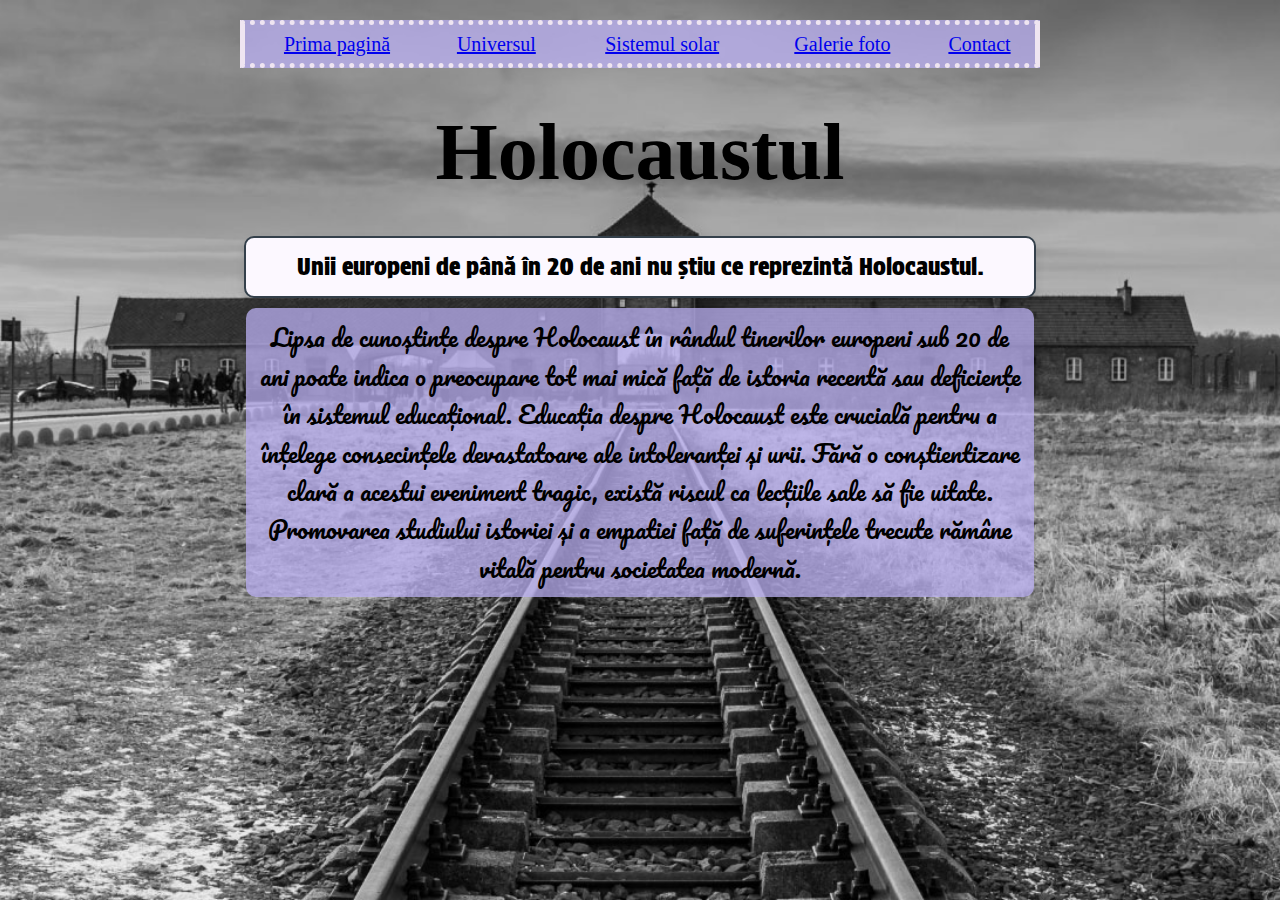
==== index.html @ efcb4573 "Update index.html" ====
<!DOCTYPE html>
<html lang="ro">
<head>
    <meta charset="UTF-8">
    <meta name="viewport" content="width=device-width, initial-scale=1.0">
    <title>Holocaustul</title>
    <link rel="stylesheet" type="text/css" href="style.css">
    <link href="https://fonts.googleapis.com/css2?family=Protest+Strike&display=swap" rel="stylesheet">
    <link href="https://fonts.googleapis.com/css2?family=Pacifico&display=swap" rel="stylesheet">
</head>
<body>
    <table>
        <tr>
            <td><a href="index.html">Prima pagină</a></td>
            <td><a href="index-universul.HTML">Universul</a></td>
            <td><a href="index-sistemul.HTML">Sistemul solar</a></td>
            <td><a href="index-galerie.HTML">Galerie foto</a></td>
            <td><a href="index-contact.HTML">Contact</a></td>
        </tr>
    </table>

    <h2>Holocaustul</h2>

    <div class="quote-box">
        Unii europeni de până în 20 de ani nu știu ce reprezintă Holocaustul.
    </div>

    <p>Lipsa de cunoștințe despre Holocaust în rândul tinerilor europeni sub 20 de ani poate indica o preocupare tot mai mică față de istoria recentă sau deficiențe în sistemul educațional. Educația despre Holocaust este crucială pentru a înțelege consecințele devastatoare ale intoleranței și urii. Fără o conștientizare clară a acestui eveniment tragic, există riscul ca lecțiile sale să fie uitate. Promovarea studiului istoriei și a empatiei față de suferințele trecute rămâne vitală pentru societatea modernă.</p>
</body>
</html>
---- style.css ----
/* Base styles */
body { 
    background-color: rgb(252, 255, 252);
    background-image: url('27Jan_holocaust_article-1366x768.jpg'); 
    background-size: cover;
    background-repeat: no-repeat; 
    background-attachment: fixed;
    background-position: center;
    font-family: 'Arial', sans-serif;
    color: #333;
    line-height: 1.6;
    margin: 0;
    padding: 0;
}
@media (orientation: landscape) {
    body {
        background-attachment: fixed; /* Fix background only in landscape orientation */
    }
}
h2 {
    text-align: center;
    font-family: 'Papyrus', cursive;
    font-size: 40px;
    color: rgb(0, 0, 0);
    margin: 20px 0;
}

/* Animation Definitions */
@keyframes fadeIn {
    0% { opacity: 0; }
    100% { opacity: 1; }
}

@keyframes bounceIn {
    0% { transform: translateY(-50px); opacity: 0; }
    50% { transform: translateY(10px); }
    100% { transform: translateY(0); opacity: 1; }
}

@keyframes popIn {
    0% { transform: scale(0.5); opacity: 0; }
    100% { transform: scale(1); opacity: 1; }
}

/* Animating Paragraphs */
p {
    text-align: center;
    font-family: "Pacifico", cursive;
    font-size: 16px;
    color: rgb(0, 0, 0);
    background-color: rgba(186, 175, 242, 0.751);
    padding: 10px;
    border-radius: 10px;
    margin: 10px auto;
    width: 90%;
    animation: fadeIn 2s ease-in-out; /* Adding fade-in effect */
}

/* Animating Tables */
table {
    border: 1px dotted rgb(239, 229, 241);
    width: 90%;
    max-width: 800px;
    background-color: rgba(186, 175, 242, 0.751);
    border-width: thick;
    border-right-style: solid;
    border-left-style: solid;
    text-align: center;
    font-family: 'Lucida Handwriting', cursive;
    font-size: 14px;
    margin: 20px auto;
    animation: bounceIn 1.5s ease; /* Adding bounce-in effect */
}

/* Animating Quote Boxes */
.quote-box {
    text-align: center;
    font-family: 'Protest Strike', sans-serif;
    font-size: 16px;
    color: rgb(0, 0, 0);
    margin: 10px auto;
    border: 2px solid rgb(52, 64, 75);
    padding: 10px;
    background-color: rgb(252, 248, 255);
    width: 90%;
    border-radius: 10px;
    box-shadow: 0 4px 10px rgba(0, 0, 0, 0.1);
    animation: popIn 2s ease-in-out; /* Adding pop-in effect */
}

/* Adjustments for larger screens */
@media (min-width: 1024px) {
    h2 {
        font-size: 80px;
    }
    p {
        font-size: 24px;
        width: 60%;
    }
    .quote-box {
        font-size: 24px;
        width: 60%;
    }
    table {
        font-size: 20px;
        width: 80%;
    }
}

/* Smaller Screens (Mobile: <768px) */
@media (max-width: 768px) {
    h2 {
        font-size: 40px;
    }
    .quote-box, p {
        width: 90%;
        font-size: 16px;
        padding: 10px;
    }
    table {
        font-size: 14px;
        margin: 20px auto;
    }
}

/* Very Small Screens (Phones: <480px) */
@media (max-width: 480px) {
    h2 {
        font-size: 30px;
        margin: 10px 0;
    }
    .quote-box, p {
        width: 100%;
        font-size: 14px;
        padding: 8px;
        margin: 5px auto;
    }
    table {
        font-size: 12px;
        width: 100%;
        margin: 10px auto;
    }
}
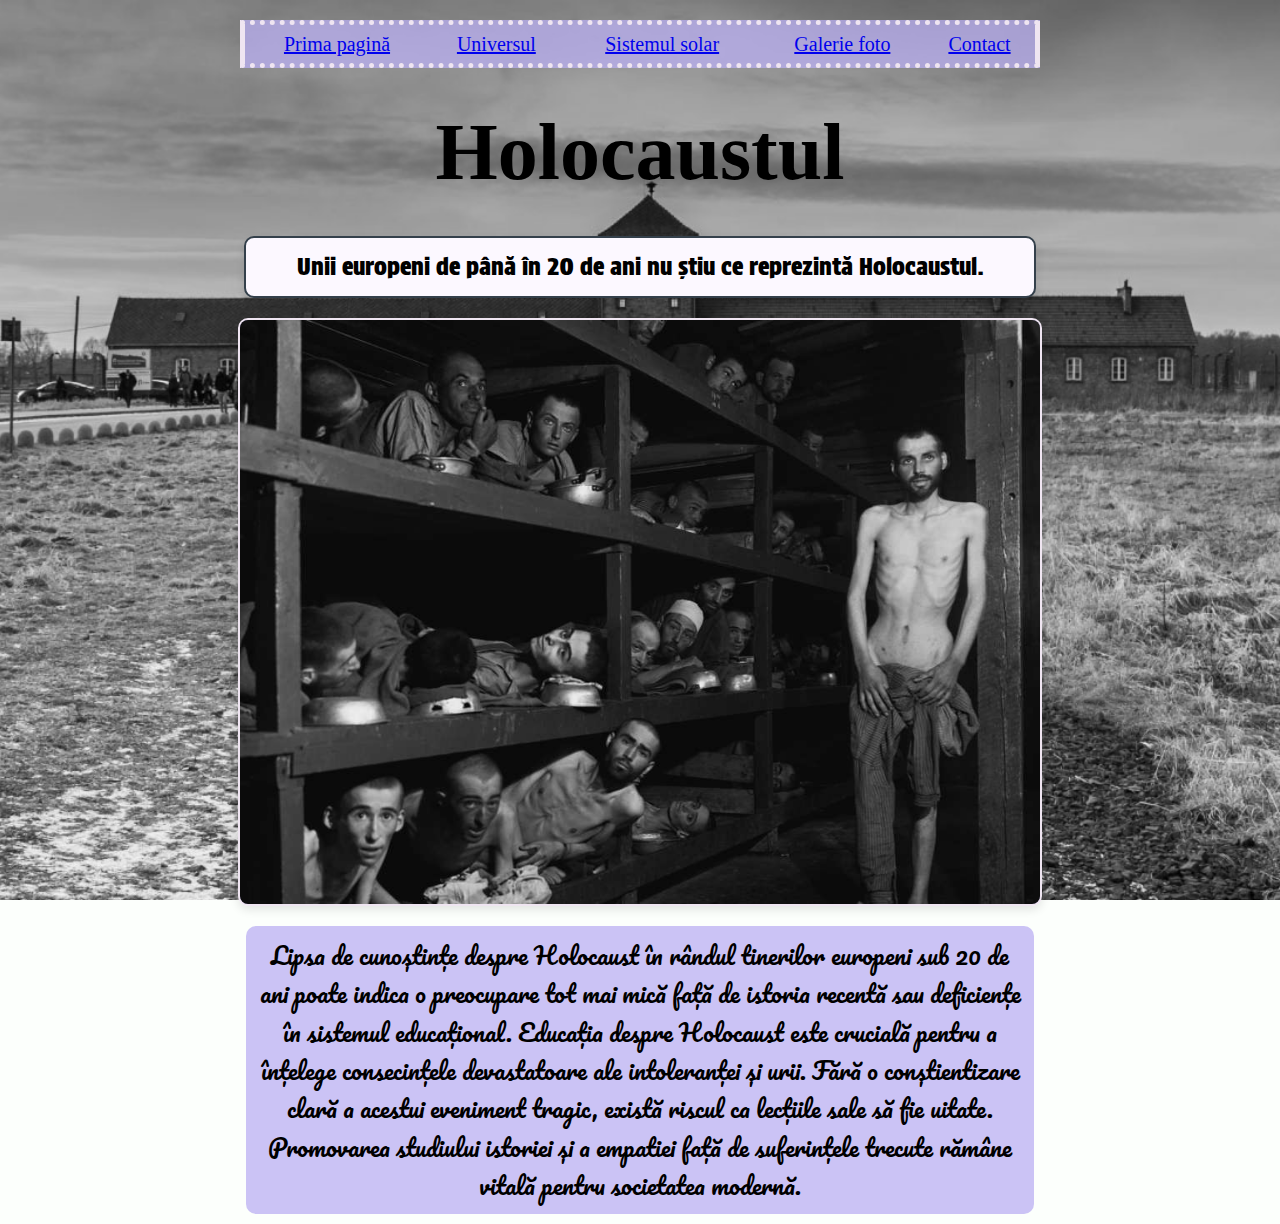
==== commit e4e24936: "Add files via upload" ====
--- a/index.html
+++ b/index.html
@@ -24,7 +24,11 @@
     <div class="quote-box">
         Unii europeni de până în 20 de ani nu știu ce reprezintă Holocaustul.
     </div>
+    <div class="image-box">
+        <img src="holocaust-066.jpg">
+    </div>
+    
 
     <p>Lipsa de cunoștințe despre Holocaust în rândul tinerilor europeni sub 20 de ani poate indica o preocupare tot mai mică față de istoria recentă sau deficiențe în sistemul educațional. Educația despre Holocaust este crucială pentru a înțelege consecințele devastatoare ale intoleranței și urii. Fără o conștientizare clară a acestui eveniment tragic, există riscul ca lecțiile sale să fie uitate. Promovarea studiului istoriei și a empatiei față de suferințele trecute rămâne vitală pentru societatea modernă.</p>
 </body>
-</html>
+</html>--- a/style.css
+++ b/style.css
@@ -1,4 +1,3 @@
-/* Base styles */
 body { 
     background-color: rgb(252, 255, 252);
     background-image: url('27Jan_holocaust_article-1366x768.jpg'); 
@@ -141,3 +140,44 @@
         margin: 10px auto;
     }
 }
+/* Animating Images */
+.image-box {
+    text-align: center;
+    margin: 20px auto;
+    width: 90%;
+    max-width: 800px;
+    border: 2px solid rgb(239, 229, 241);
+    background-color: rgba(186, 175, 242, 0.751);
+    border-radius: 10px;
+    overflow: hidden; /* Ensures that image stays inside the container */
+    box-shadow: 0 4px 10px rgba(0, 0, 0, 0.1);
+    animation: fadeIn 2s ease-in-out; /* Fade-in effect for the image */
+}
+
+.image-box img {
+    width: 100%; /* Make image responsive */
+    height: auto;
+    display: block;
+}
+
+/* Adjustments for larger screens */
+@media (min-width: 1024px) {
+    .image-box {
+        width: 80%; /* Wider image box for desktop */
+    }
+}
+
+/* Smaller Screens (Mobile: <768px) */
+@media (max-width: 768px) {
+    .image-box {
+        width: 90%; /* Adjust width for smaller screens */
+    }
+}
+
+/* Very Small Screens (Phones: <480px) */
+@media (max-width: 480px) {
+    .image-box {
+        width: 100%; /* Full width for very small screens */
+        margin: 10px auto; /* Adjust margin for smaller screens */
+    }
+}
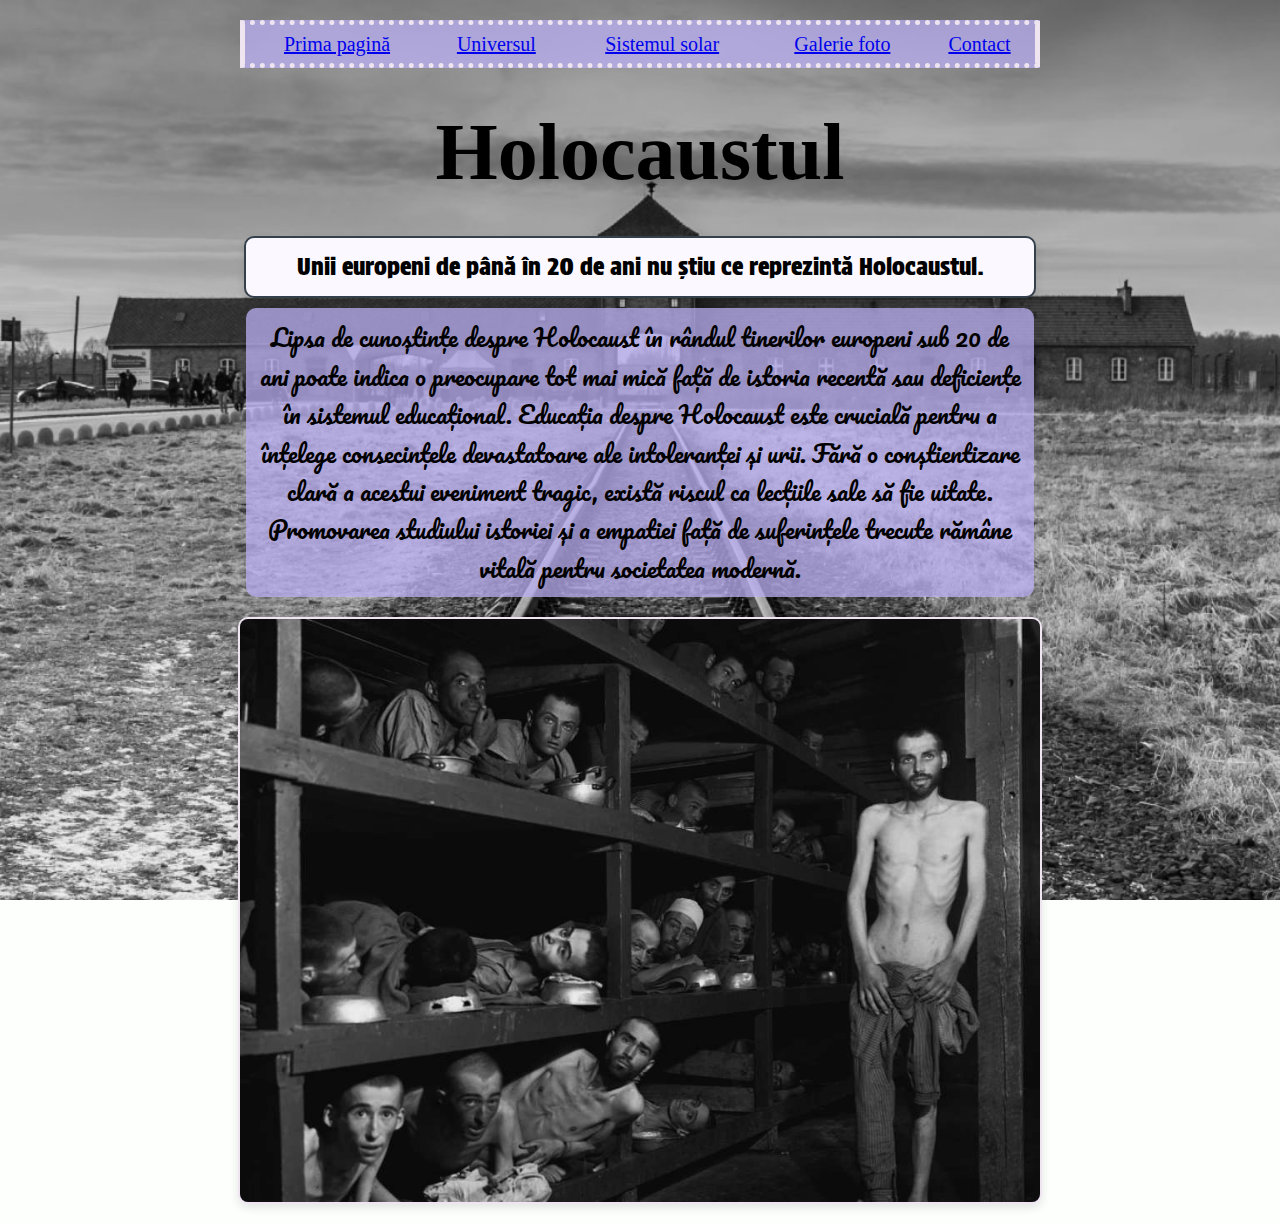
==== commit 77a975c3: "Update index.html" ====
--- a/index.html
+++ b/index.html
@@ -24,11 +24,10 @@
     <div class="quote-box">
         Unii europeni de până în 20 de ani nu știu ce reprezintă Holocaustul.
     </div>
-    <div class="image-box">
+    
+    <p>Lipsa de cunoștințe despre Holocaust în rândul tinerilor europeni sub 20 de ani poate indica o preocupare tot mai mică față de istoria recentă sau deficiențe în sistemul educațional. Educația despre Holocaust este crucială pentru a înțelege consecințele devastatoare ale intoleranței și urii. Fără o conștientizare clară a acestui eveniment tragic, există riscul ca lecțiile sale să fie uitate. Promovarea studiului istoriei și a empatiei față de suferințele trecute rămâne vitală pentru societatea modernă.</p>
+     <div class="image-box">
         <img src="holocaust-066.jpg">
     </div>
-    
-
-    <p>Lipsa de cunoștințe despre Holocaust în rândul tinerilor europeni sub 20 de ani poate indica o preocupare tot mai mică față de istoria recentă sau deficiențe în sistemul educațional. Educația despre Holocaust este crucială pentru a înțelege consecințele devastatoare ale intoleranței și urii. Fără o conștientizare clară a acestui eveniment tragic, există riscul ca lecțiile sale să fie uitate. Promovarea studiului istoriei și a empatiei față de suferințele trecute rămâne vitală pentru societatea modernă.</p>
 </body>
-</html>+</html>
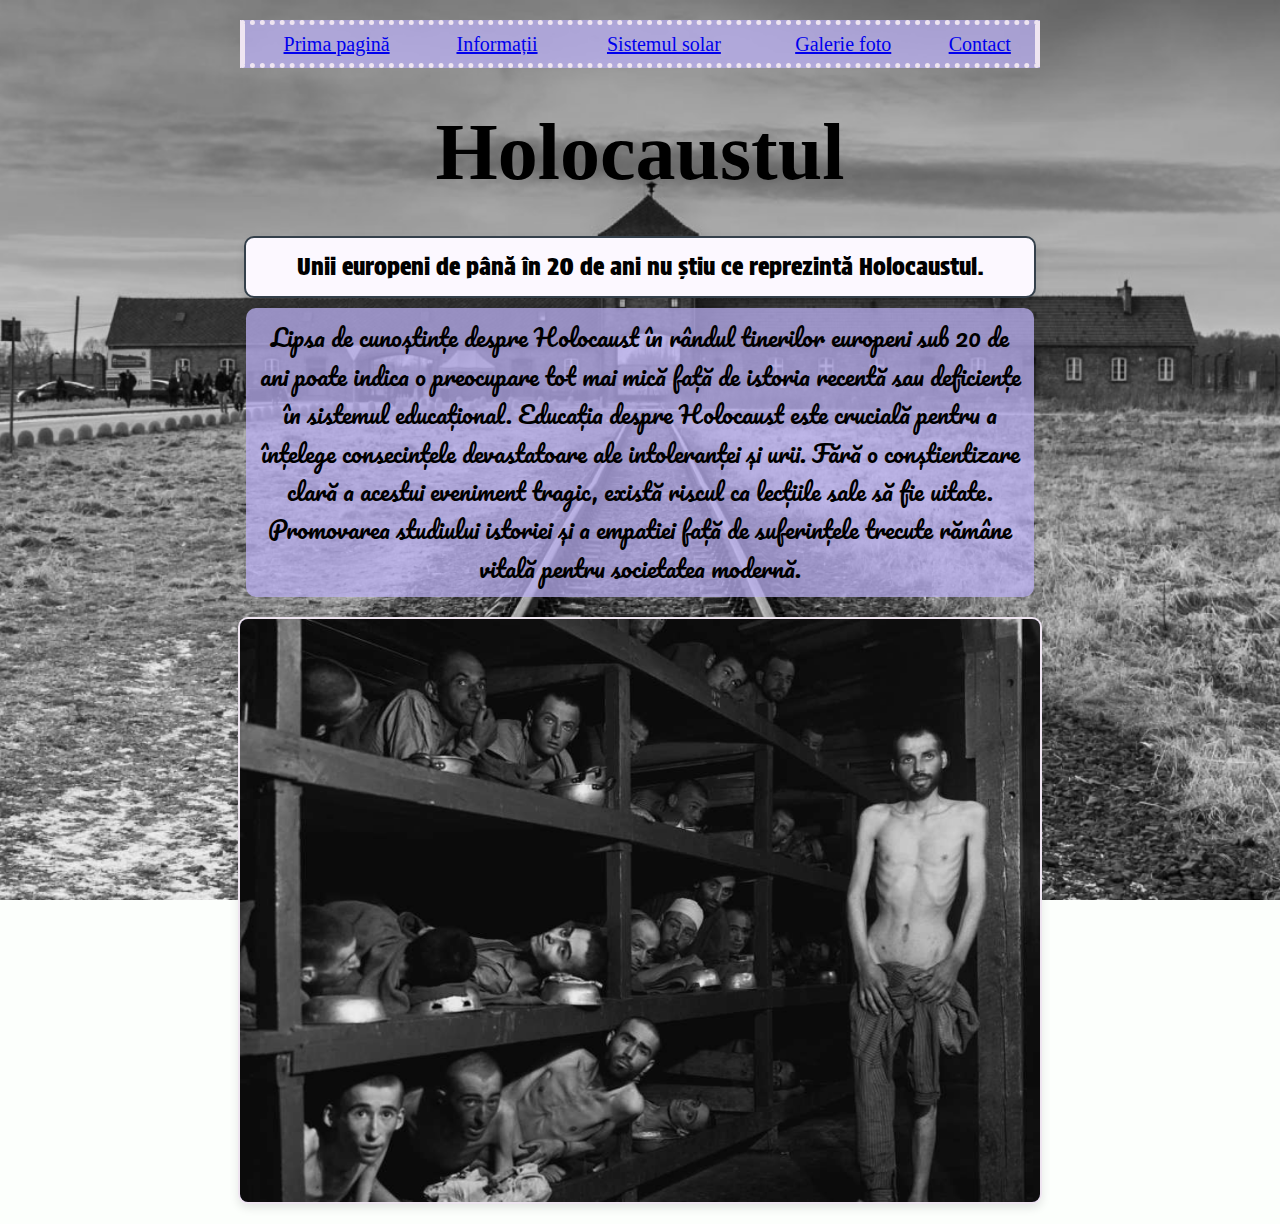
==== commit 912d5a4f: "Add files via upload" ====
--- a/index.html
+++ b/index.html
@@ -12,7 +12,7 @@
     <table>
         <tr>
             <td><a href="index.html">Prima pagină</a></td>
-            <td><a href="index-universul.HTML">Universul</a></td>
+            <td><a href="Informati-index.html">Informații</a></td>
             <td><a href="index-sistemul.HTML">Sistemul solar</a></td>
             <td><a href="index-galerie.HTML">Galerie foto</a></td>
             <td><a href="index-contact.HTML">Contact</a></td>
@@ -24,10 +24,9 @@
     <div class="quote-box">
         Unii europeni de până în 20 de ani nu știu ce reprezintă Holocaustul.
     </div>
-    
     <p>Lipsa de cunoștințe despre Holocaust în rândul tinerilor europeni sub 20 de ani poate indica o preocupare tot mai mică față de istoria recentă sau deficiențe în sistemul educațional. Educația despre Holocaust este crucială pentru a înțelege consecințele devastatoare ale intoleranței și urii. Fără o conștientizare clară a acestui eveniment tragic, există riscul ca lecțiile sale să fie uitate. Promovarea studiului istoriei și a empatiei față de suferințele trecute rămâne vitală pentru societatea modernă.</p>
-     <div class="image-box">
+    <div class="image-box">
         <img src="holocaust-066.jpg">
     </div>
 </body>
-</html>
+</html>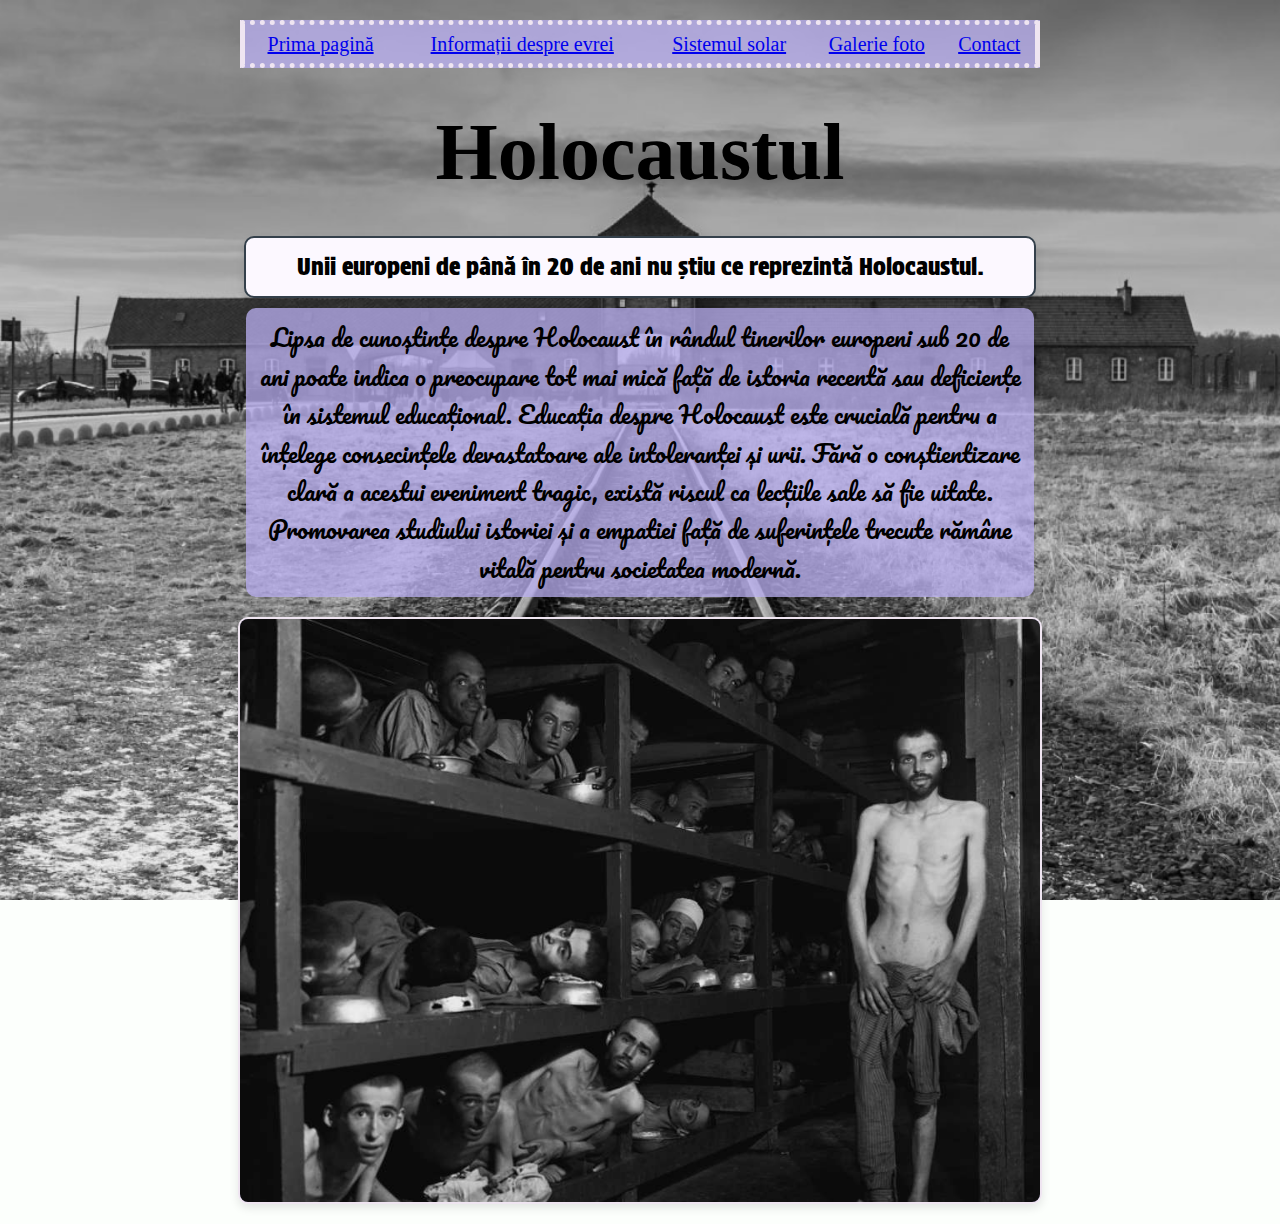
==== commit 7d542abd: "Add files via upload" ====
--- a/index.html
+++ b/index.html
@@ -12,7 +12,7 @@
     <table>
         <tr>
             <td><a href="index.html">Prima pagină</a></td>
-            <td><a href="Informati-index.html">Informații</a></td>
+            <td><a href="Informati-index.html">Informații despre evrei</a></td>
             <td><a href="index-sistemul.HTML">Sistemul solar</a></td>
             <td><a href="index-galerie.HTML">Galerie foto</a></td>
             <td><a href="index-contact.HTML">Contact</a></td>
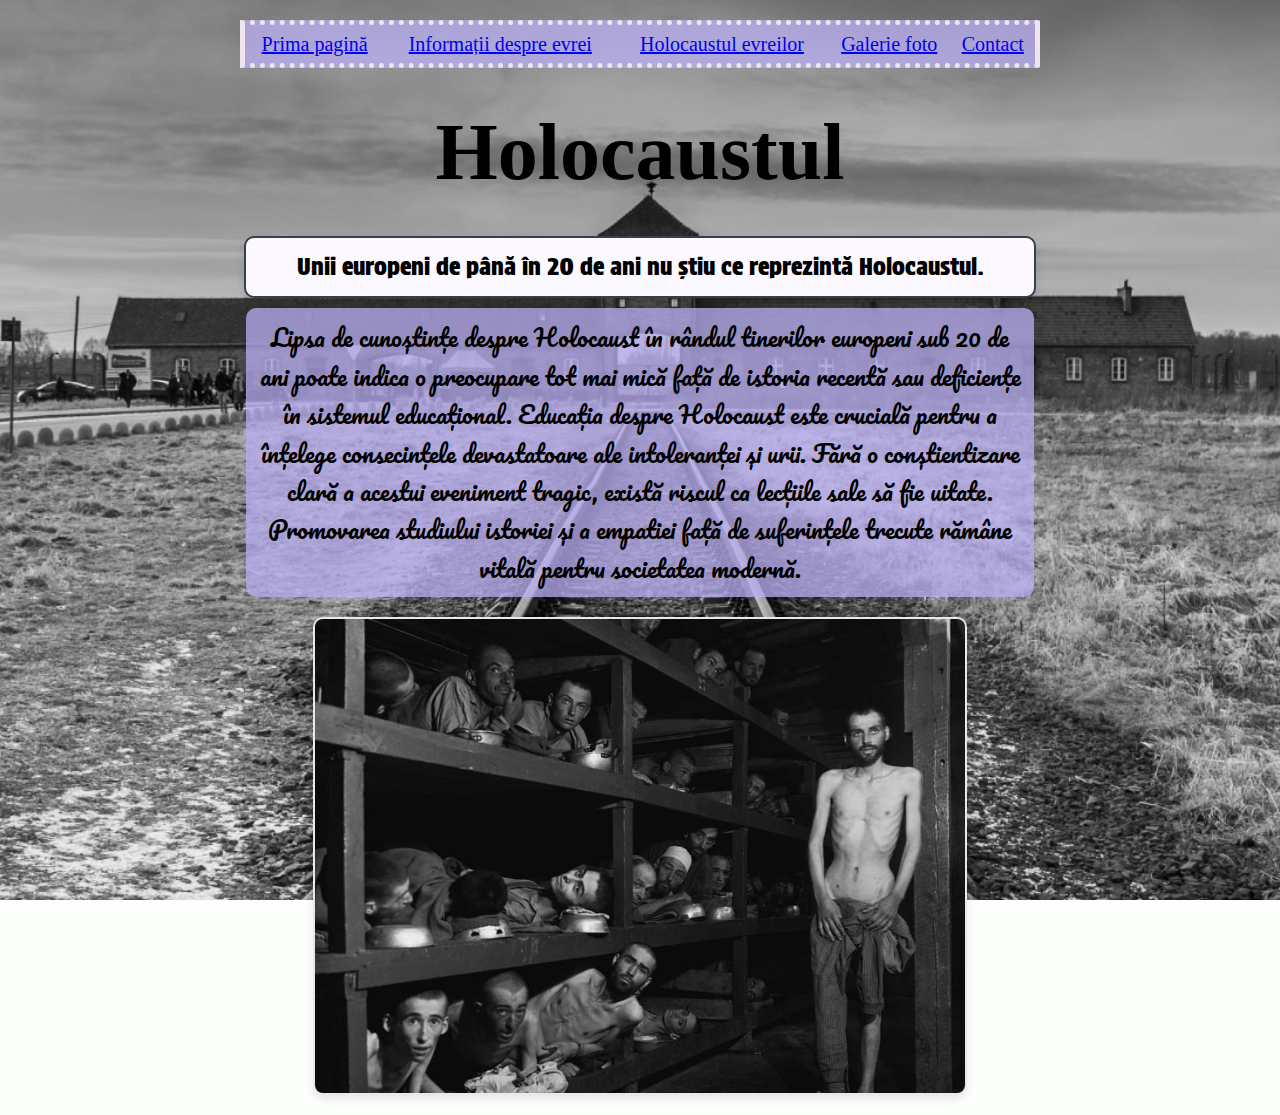
==== commit 60c09f44: "Add files via upload" ====
--- a/index.html
+++ b/index.html
@@ -13,7 +13,7 @@
         <tr>
             <td><a href="index.html">Prima pagină</a></td>
             <td><a href="Informati-index.html">Informații despre evrei</a></td>
-            <td><a href="index-sistemul.HTML">Sistemul solar</a></td>
+            <td><a href="h.evrei-index.html">Holocaustul evreilor</a></td>
             <td><a href="index-galerie.HTML">Galerie foto</a></td>
             <td><a href="index-contact.HTML">Contact</a></td>
         </tr>
@@ -25,7 +25,7 @@
         Unii europeni de până în 20 de ani nu știu ce reprezintă Holocaustul.
     </div>
     <p>Lipsa de cunoștințe despre Holocaust în rândul tinerilor europeni sub 20 de ani poate indica o preocupare tot mai mică față de istoria recentă sau deficiențe în sistemul educațional. Educația despre Holocaust este crucială pentru a înțelege consecințele devastatoare ale intoleranței și urii. Fără o conștientizare clară a acestui eveniment tragic, există riscul ca lecțiile sale să fie uitate. Promovarea studiului istoriei și a empatiei față de suferințele trecute rămâne vitală pentru societatea modernă.</p>
-    <div class="image-box">
+    <div class="image-box" style="width: 650px; height: auto;">
         <img src="holocaust-066.jpg">
     </div>
 </body>
--- a/style.css
+++ b/style.css
@@ -13,7 +13,7 @@
 }
 @media (orientation: landscape) {
     body {
-        background-attachment: fixed; /* Fix background only in landscape orientation */
+        background-attachment: fixed;
     }
 }
 h2 {
@@ -24,7 +24,6 @@
     margin: 20px 0;
 }
 
-/* Animation Definitions */
 @keyframes fadeIn {
     0% { opacity: 0; }
     100% { opacity: 1; }
@@ -41,7 +40,7 @@
     100% { transform: scale(1); opacity: 1; }
 }
 
-/* Animating Paragraphs */
+
 p {
     text-align: center;
     font-family: "Pacifico", cursive;
@@ -52,10 +51,9 @@
     border-radius: 10px;
     margin: 10px auto;
     width: 90%;
-    animation: fadeIn 2s ease-in-out; /* Adding fade-in effect */
+    animation: fadeIn 2s ease-in-out;
 }
 
-/* Animating Tables */
 table {
     border: 1px dotted rgb(239, 229, 241);
     width: 90%;
@@ -68,10 +66,9 @@
     font-family: 'Lucida Handwriting', cursive;
     font-size: 14px;
     margin: 20px auto;
-    animation: bounceIn 1.5s ease; /* Adding bounce-in effect */
+    animation: bounceIn 1.5s ease; 
 }
 
-/* Animating Quote Boxes */
 .quote-box {
     text-align: center;
     font-family: 'Protest Strike', sans-serif;
@@ -84,10 +81,9 @@
     width: 90%;
     border-radius: 10px;
     box-shadow: 0 4px 10px rgba(0, 0, 0, 0.1);
-    animation: popIn 2s ease-in-out; /* Adding pop-in effect */
+    animation: popIn 2s ease-in-out; 
 }
 
-/* Adjustments for larger screens */
 @media (min-width: 1024px) {
     h2 {
         font-size: 80px;
@@ -106,7 +102,7 @@
     }
 }
 
-/* Smaller Screens (Mobile: <768px) */
+
 @media (max-width: 768px) {
     h2 {
         font-size: 40px;
@@ -122,7 +118,6 @@
     }
 }
 
-/* Very Small Screens (Phones: <480px) */
 @media (max-width: 480px) {
     h2 {
         font-size: 30px;
@@ -140,7 +135,7 @@
         margin: 10px auto;
     }
 }
-/* Animating Images */
+
 .image-box {
     text-align: center;
     margin: 20px auto;
@@ -149,35 +144,34 @@
     border: 2px solid rgb(239, 229, 241);
     background-color: rgba(186, 175, 242, 0.751);
     border-radius: 10px;
-    overflow: hidden; /* Ensures that image stays inside the container */
+    overflow: hidden;
     box-shadow: 0 4px 10px rgba(0, 0, 0, 0.1);
-    animation: fadeIn 2s ease-in-out; /* Fade-in effect for the image */
+    animation: fadeIn 2s ease-in-out; 
 }
 
 .image-box img {
-    width: 100%; /* Make image responsive */
+    width: 100%; 
     height: auto;
     display: block;
 }
 
-/* Adjustments for larger screens */
+
 @media (min-width: 1024px) {
     .image-box {
-        width: 80%; /* Wider image box for desktop */
+        width: 80%; 
     }
 }
 
-/* Smaller Screens (Mobile: <768px) */
 @media (max-width: 768px) {
     .image-box {
-        width: 90%; /* Adjust width for smaller screens */
+        width: 90%; 
     }
 }
 
-/* Very Small Screens (Phones: <480px) */
+
 @media (max-width: 480px) {
     .image-box {
-        width: 100%; /* Full width for very small screens */
-        margin: 10px auto; /* Adjust margin for smaller screens */
+        width: 100%; 
+        margin: 10px auto; 
     }
 }
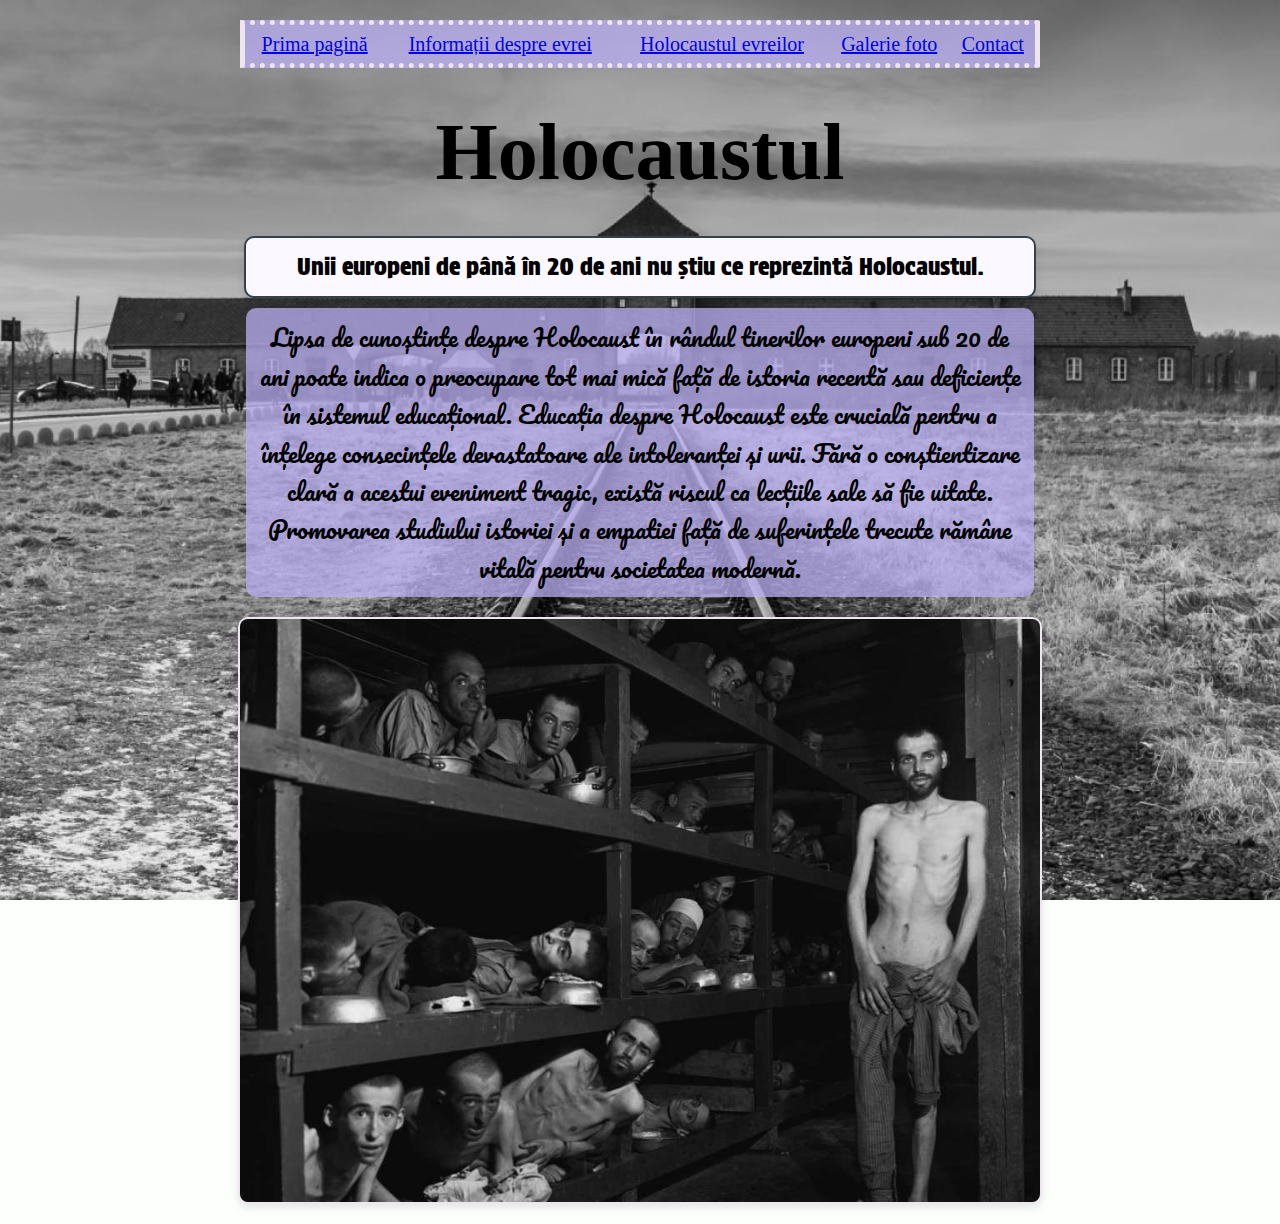
==== commit 90e22df7: "Add files via upload" ====
--- a/index.html
+++ b/index.html
@@ -25,7 +25,7 @@
         Unii europeni de până în 20 de ani nu știu ce reprezintă Holocaustul.
     </div>
     <p>Lipsa de cunoștințe despre Holocaust în rândul tinerilor europeni sub 20 de ani poate indica o preocupare tot mai mică față de istoria recentă sau deficiențe în sistemul educațional. Educația despre Holocaust este crucială pentru a înțelege consecințele devastatoare ale intoleranței și urii. Fără o conștientizare clară a acestui eveniment tragic, există riscul ca lecțiile sale să fie uitate. Promovarea studiului istoriei și a empatiei față de suferințele trecute rămâne vitală pentru societatea modernă.</p>
-    <div class="image-box" style="width: 650px; height: auto;">
+    <div class="image-box" >
         <img src="holocaust-066.jpg">
     </div>
 </body>
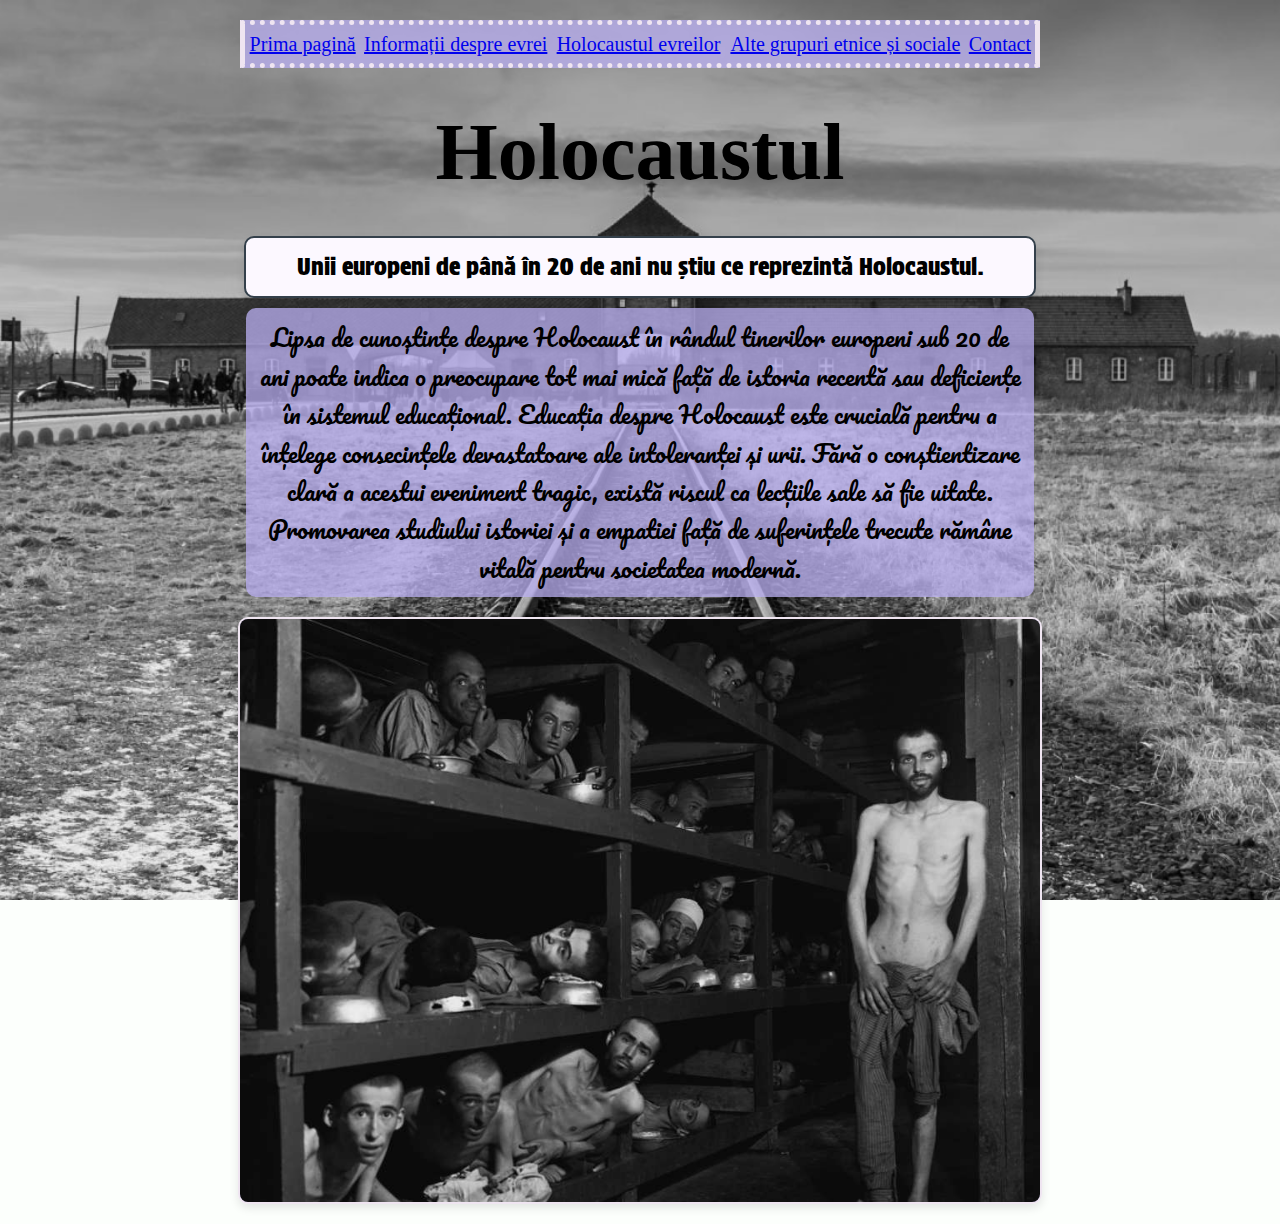
==== commit e4be9a08: "Add files via upload" ====
--- a/index.html
+++ b/index.html
@@ -14,7 +14,7 @@
             <td><a href="index.html">Prima pagină</a></td>
             <td><a href="Informati-index.html">Informații despre evrei</a></td>
             <td><a href="h.evrei-index.html">Holocaustul evreilor</a></td>
-            <td><a href="index-galerie.HTML">Galerie foto</a></td>
+            <td><a href="alt-index.html">Alte grupuri etnice și sociale</a></td>
             <td><a href="index-contact.HTML">Contact</a></td>
         </tr>
     </table>
